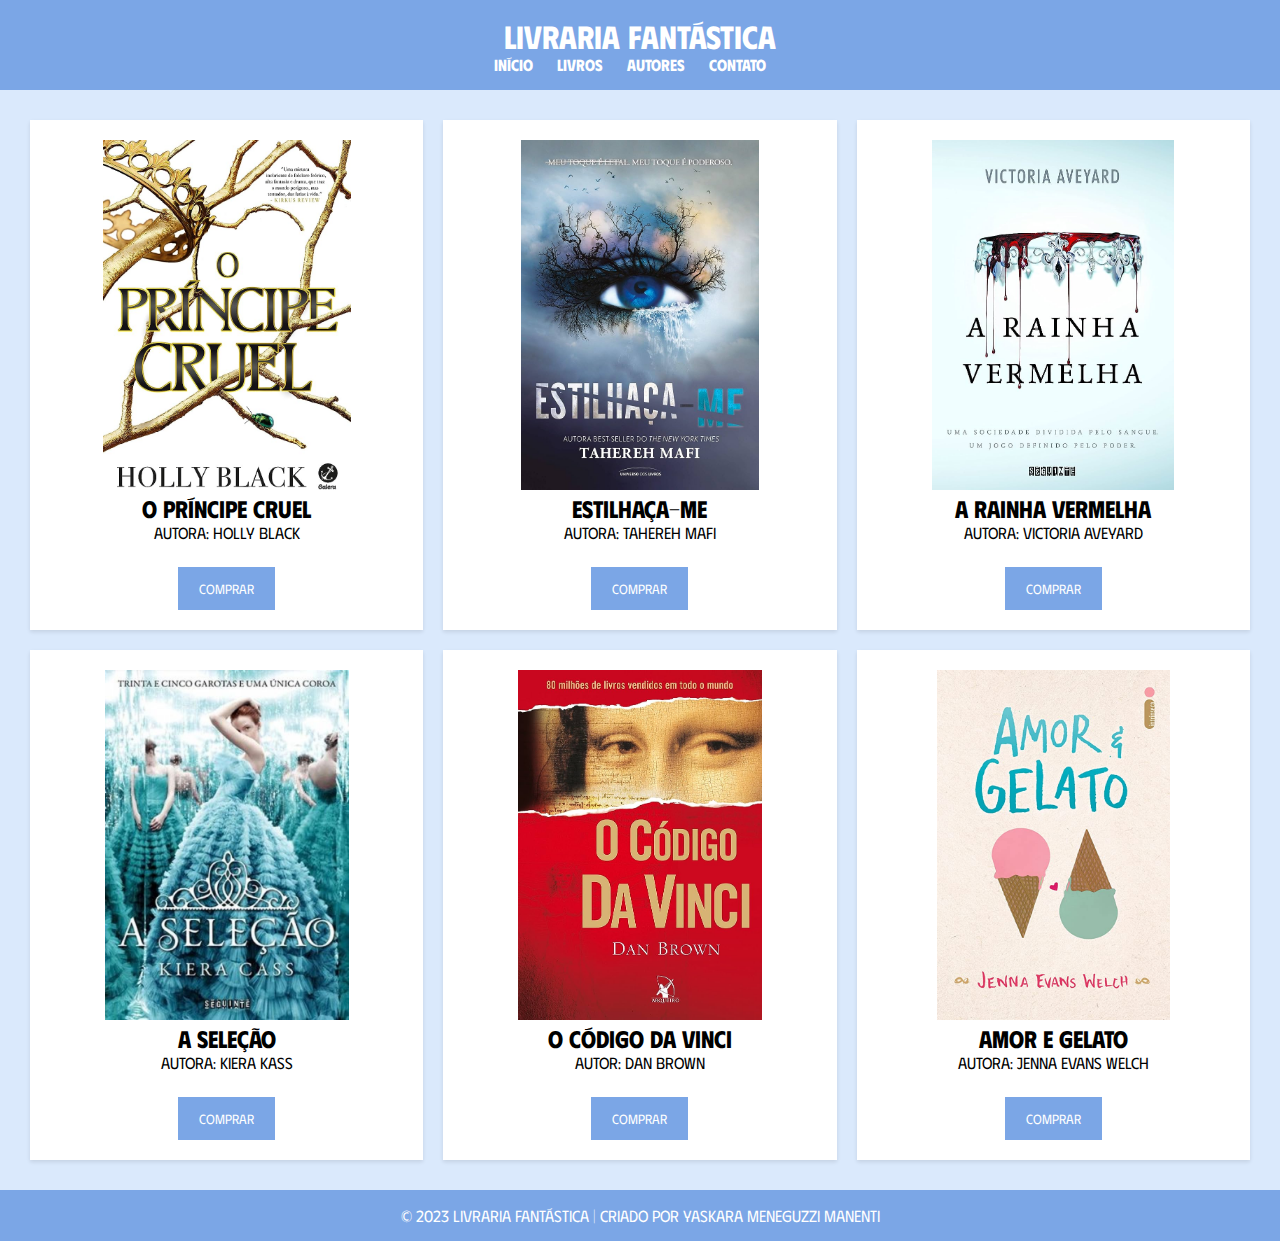
==== index.html @ b2fd2260 "alterei cores" ====
<!DOCTYPE html>
<html lang="pt-br">
<head>
    <meta charset="UTF-8">
    <meta name="viewport" content="width=device-width, initial-scale=1.0">
    <link rel="stylesheet" href="estilos.css">
    <title>Livraria</title>
</head>
<body>
    <header>
        <h1>Livraria Fantástica</h1>
        <nav>
            <ul>
                <li><a href="#">Início</a></li>
                <li><a href="#">Livros</a></li>
                <li><a href="#">Autores</a></li>
                <li><a href="#">Contato</a></li>
            </ul>
        </nav>
    </header>

    <main>
        <section class="cards">
            <div class="card">
                <img src="img/o principe cruel.jpg" alt="Livro 1">
                <h2>O Príncipe Cruel</h2>
                <p>Autora: Holly Black</p>
                <button>Comprar</button>
            </div>

            <div class="card">
                <img src="img/estilhaça-me.jpg" alt="Livro 2">
                <h2>Estilhaça-me</h2>
                <p>Autora: Tahereh Mafi </p>
                <button>Comprar</button>
            </div>

            <div class="card">
                <img src="img/a rainha vermelha.jpg" alt="Livro 3">
                <h2>A Rainha Vermelha</h2>
                <p>Autora: Victoria Aveyard</p>
                <button>Comprar</button>
            </div>
        </section>
        <section class="cards">
            <div class="card">
                <img src="img/a seleção.jpg" alt="Livro 1">
                <h2>A seleção</h2>
                <p>Autora: Kiera Kass</p>
                <button>Comprar</button>
            </div>

            <div class="card">
                <img src="img/o código da vinci.jpg" alt="Livro 2">
                <h2>O Código da Vinci</h2>
                <p>Autor: Dan Brown</p>
                <button>Comprar</button>
            </div>

            <div class="card">
                <img src="img/amor e gelato.jpg" alt="Livro 3">
                <h2>Amor e Gelato</h2>
                <p>Autora: Jenna Evans Welch</p>
                <button>Comprar</button>
            </div>
        </section>
    </main>

    <footer>
        <p>&copy; 2023 Livraria Fantástica | Criado por Yaskara Meneguzzi Manenti</p>
    </footer>
</body>
</html>
---- estilos.css ----
@import url('https://fonts.googleapis.com/css2?family=Phudu&display=swap');

* {
    margin: 0;
    padding: 0; 
    box-sizing: border-box;

    }

body {
    font-family: Phudu; 
    background-color: #dae9fc; 
}

header {
    background-color: #7ba6e6;
    color: #fff; 
    text-align: center; 
    padding: 1rem; 
}

nav ul {
    list-style: none;
}

nav li {
    display: inline; 
    margin-right: 20px; 
}

nav a {
    text-decoration: none; 
    color: #fff; 
    font-weight: bold; 
    }

main {
    padding: 20px; 
    overflow: hidden; 
}

.card {
    width: calc(33.33% - 20px); 
    margin: 10px;
    padding: 20px;
    background-color: #fff; 
    box-shadow: 0 2px 4px rgba(0, 0, 0, 0.1); 
    text-align: center; 
    float: left; 
    }

.card img {
    max-width: 100%; 
    height: 350px; 
}

.card button {
    font-family: Phudu;
    background-color: #7ba6e6;
    color: #fff;
    border: none;
    padding: 13px 21px;
    margin-top: 25px;
    cursor: pointer; 
    transition: background-color 0.3s ease; 
}

.card button:hover {
    background-color: #5b74b9; 
}

footer {
    background-color: #7ba6e6;
    color: #fff;
    text-align: center;
    padding: 1rem;
}
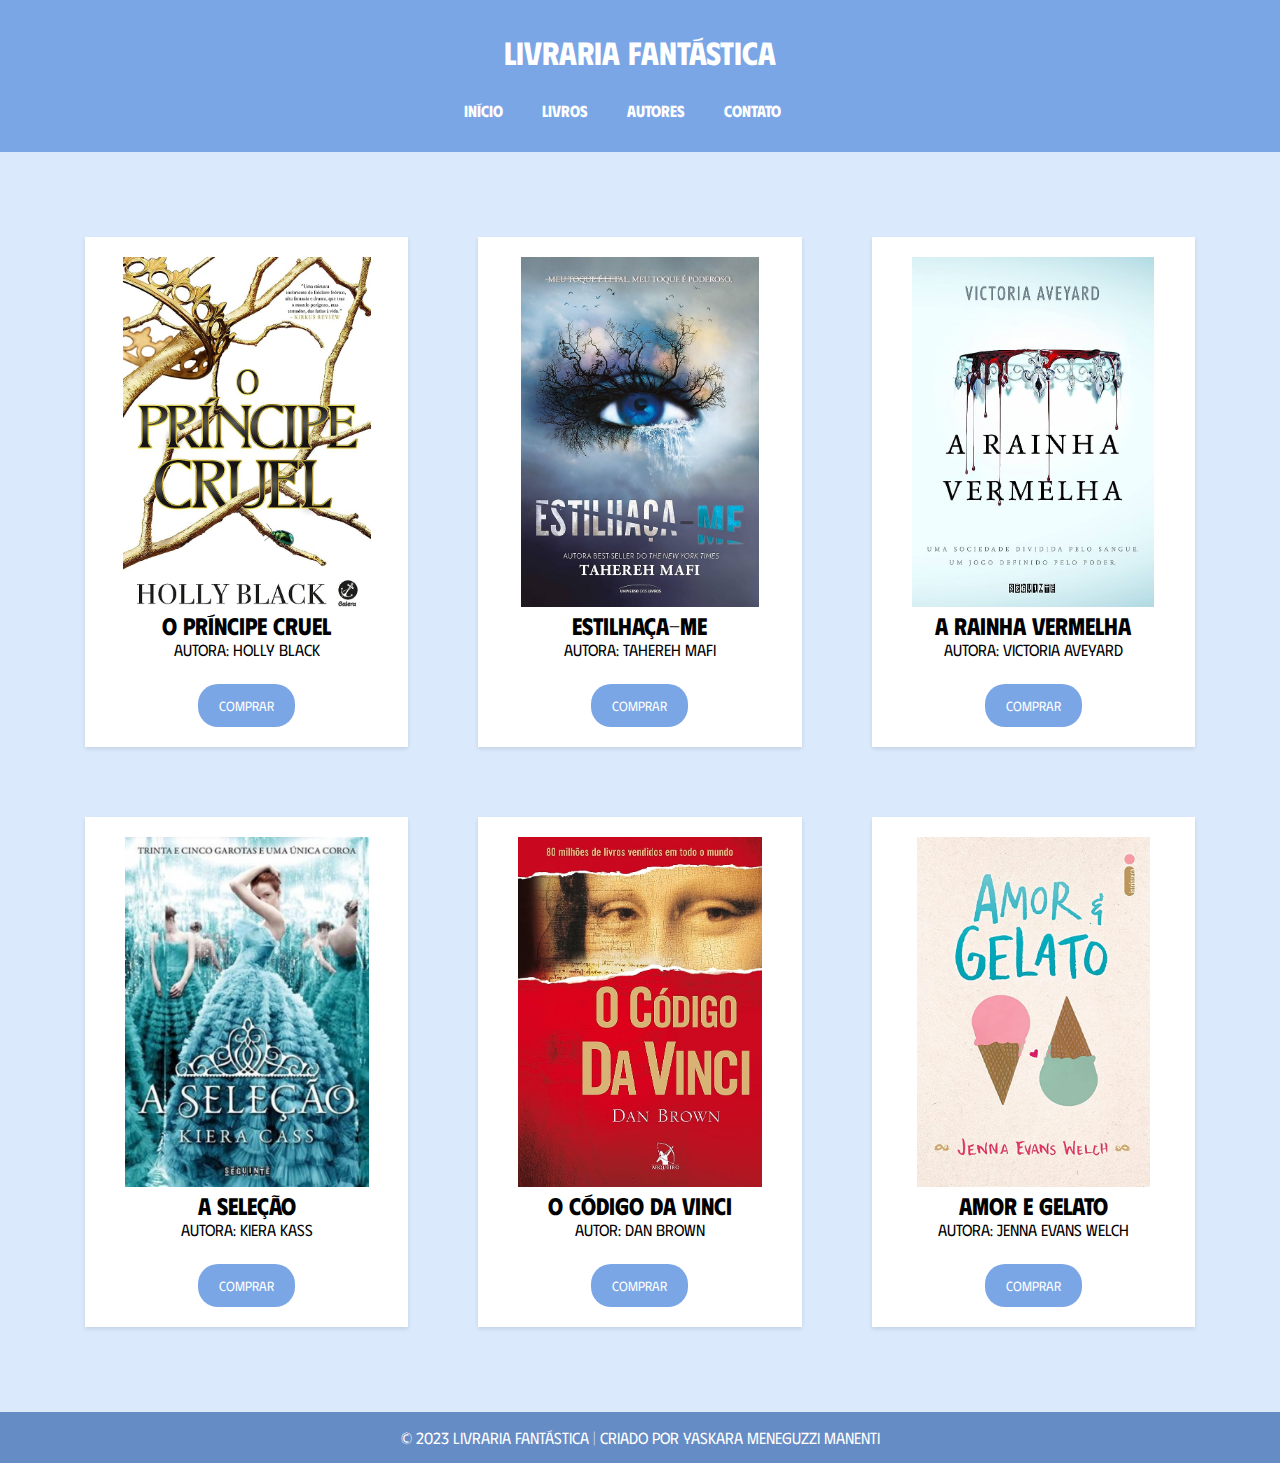
==== commit 23b58322: "mudança de espaçamentos" ====
--- a/index.html
+++ b/index.html
@@ -18,7 +18,7 @@
             </ul>
         </nav>
     </header>
-
+    
     <main>
         <section class="cards">
             <div class="card">
--- a/estilos.css
+++ b/estilos.css
@@ -17,7 +17,11 @@
     background-color: #7ba6e6;
     color: #fff; 
     text-align: center; 
-    padding: 1rem; 
+    padding: 2rem; ;
+}
+
+header h1 {
+    margin-bottom: 30px;
 }
 
 nav ul {
@@ -26,7 +30,8 @@
 
 nav li {
     display: inline; 
-    margin-right: 20px; 
+    margin-right: 35px;
+
 }
 
 nav a {
@@ -36,13 +41,13 @@
     }
 
 main {
-    padding: 20px; 
+    padding: 50px; 
     overflow: hidden; 
 }
 
 .card {
-    width: calc(33.33% - 20px); 
-    margin: 10px;
+    width: calc(33.33% - 70px); 
+    margin: 35px;
     padding: 20px;
     background-color: #fff; 
     box-shadow: 0 2px 4px rgba(0, 0, 0, 0.1); 
@@ -64,15 +69,30 @@
     margin-top: 25px;
     cursor: pointer; 
     transition: background-color 0.3s ease; 
+    border-radius: 20px;
 }
 
 .card button:hover {
-    background-color: #5b74b9; 
+    background-color: #51659c; 
 }
 
 footer {
-    background-color: #7ba6e6;
+    background-color: #668cc5;
     color: #fff;
     text-align: center;
     padding: 1rem;
-}+}
+
+nav li {
+    transition: all 0.3s ease; 
+}
+
+nav li:hover {
+    background-color: #51659c;
+    border-radius: 15px;
+    padding: 10px 20px;
+    margin-top: 20px;
+    cursor: pointer; 
+    transition: all 0.3s ease; 
+}
+
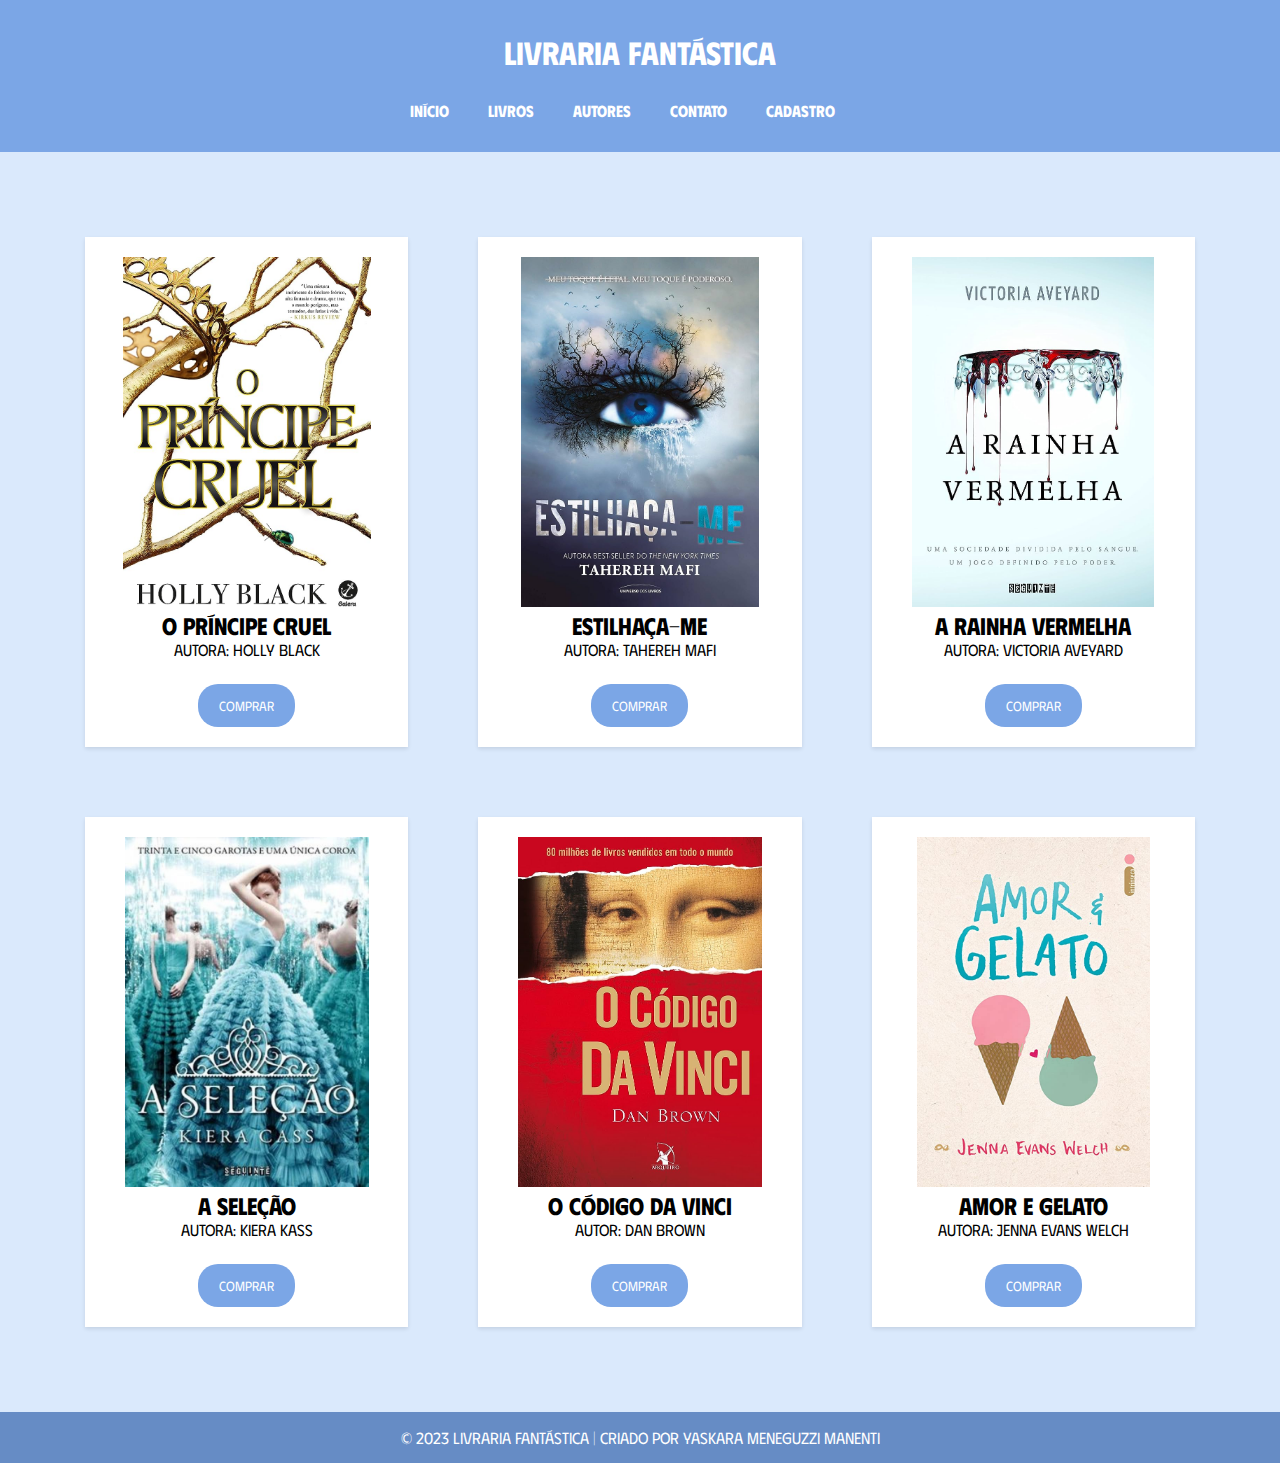
==== commit aa703699: "adicionei o cadastro do livro" ====
--- a/index.html
+++ b/index.html
@@ -15,6 +15,7 @@
                 <li><a href="#">Livros</a></li>
                 <li><a href="#">Autores</a></li>
                 <li><a href="#">Contato</a></li>
+                <li><a href="cadastro.html">Cadastro</a></li>
             </ul>
         </nav>
     </header>
--- a/estilos.css
+++ b/estilos.css
@@ -96,3 +96,64 @@
     transition: all 0.3s ease; 
 }
 
+.container {
+    width: 1200px;
+    max-width: 100%;
+    margin: 0 auto;
+    padding: 20px;
+    background-color: #fff;
+    box-shadow: 0 2px 4px rgba(0, 0, 0, 0.1);
+}
+
+form {
+    overflow: hidden;
+}
+
+form fieldset {
+    border: 1px solid #ccc;
+    border-radius: 4px;
+    padding: 10px;
+    margin-bottom: 10px;
+}
+
+form legend {
+    font-weight: bold;
+    color: #777;
+}
+
+.input-container {
+    margin-bottom: 10px;
+}
+
+.input-container label {
+    display: block;
+    margin-bottom: 5px;
+    font-weight: bold;
+    font-size: 14px;
+}
+
+input[type="text"],
+input[type="date"],
+input[type="number"] {
+  width: 100%;
+  padding: 8px;
+  border: 1px solid #ccc;
+  border-radius: 4px;
+  color: #555;
+}
+
+.radio-group label {
+    display: inline;
+    margin-right: 10px;
+    font-weight: normal;
+  }
+  
+  .input-check {
+      display: inline-block;
+      margin-right: 10px;
+  }
+  
+  .input-check input[type="checkbox"] + label {
+      display: inline-block;
+      font-weight: normal;
+  }
